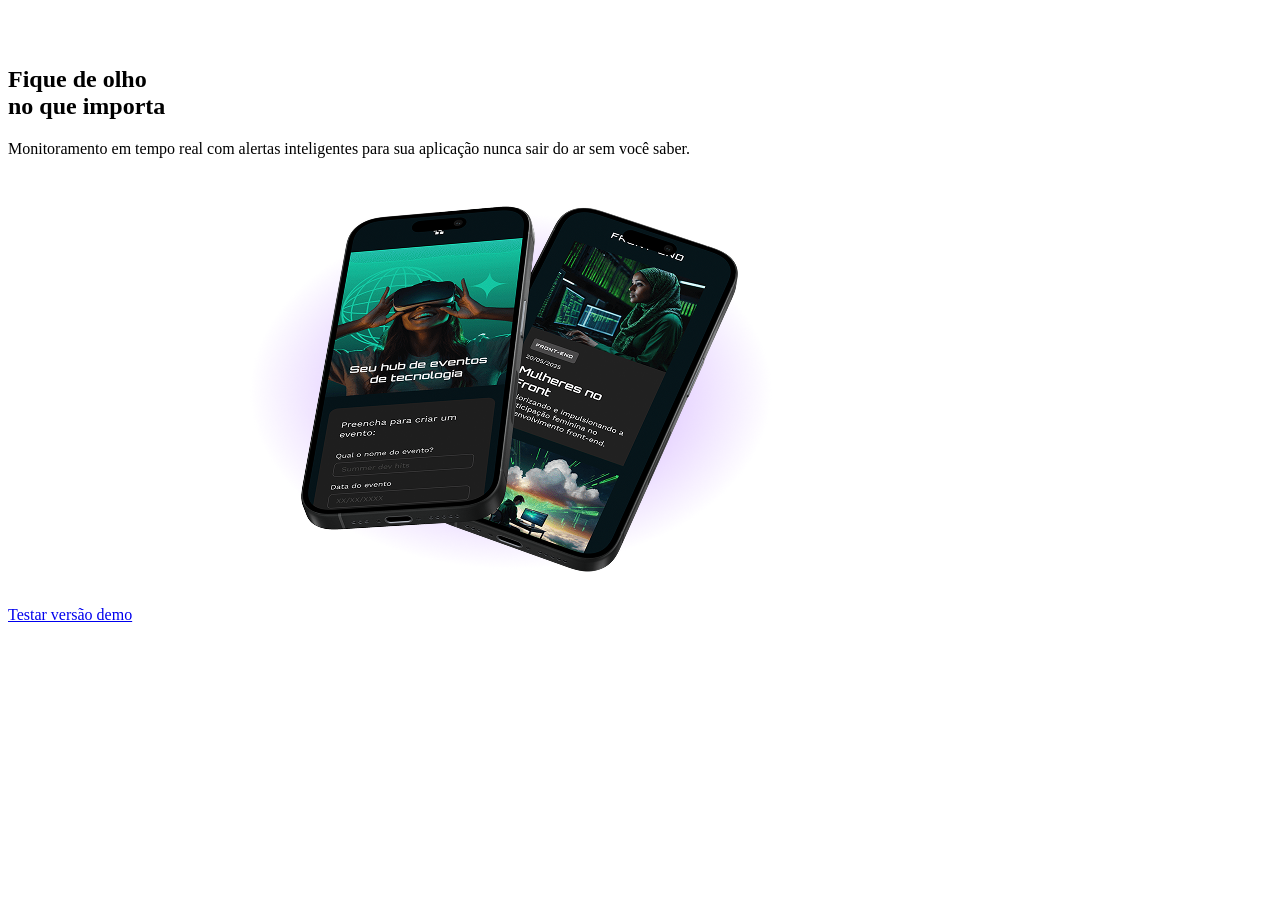
==== tecboard/index.html @ 0f0bc316 "Estrutura HTML da index" ====
<!DOCTYPE html>
<html lang="pt-br">
<head>
    <meta charset="UTF-8">
    <meta name="viewport" content="width=device-width, initial-scale=1.0">
    <title>Tecboard</title>

  <link rel="icon" href="favicon-tecboard-roxo.svg" type="image/svg+xml">

</head>
<body>
    <header>
      <img src="img/logo-tecboard-branco.png" alt="Logo Tecboard na cor branca">  
    </header>
    <main>
       <section>
           <h1>
              <span>Fique de olho</span>
              <br> no que importa
           </h1>
           <p>Monitoramento em tempo real com alertas inteligentes para sua aplicação nunca sair do ar sem você saber.
           </p>
           <a href="#">Testar versão demo</a>
           <img src="img/celulares-sobrespostos-desktop.png" alt="Dois celulares sobrepostos, com uma sombra roxa sob eles.">
       </section>
    </main>
</body>
</html>
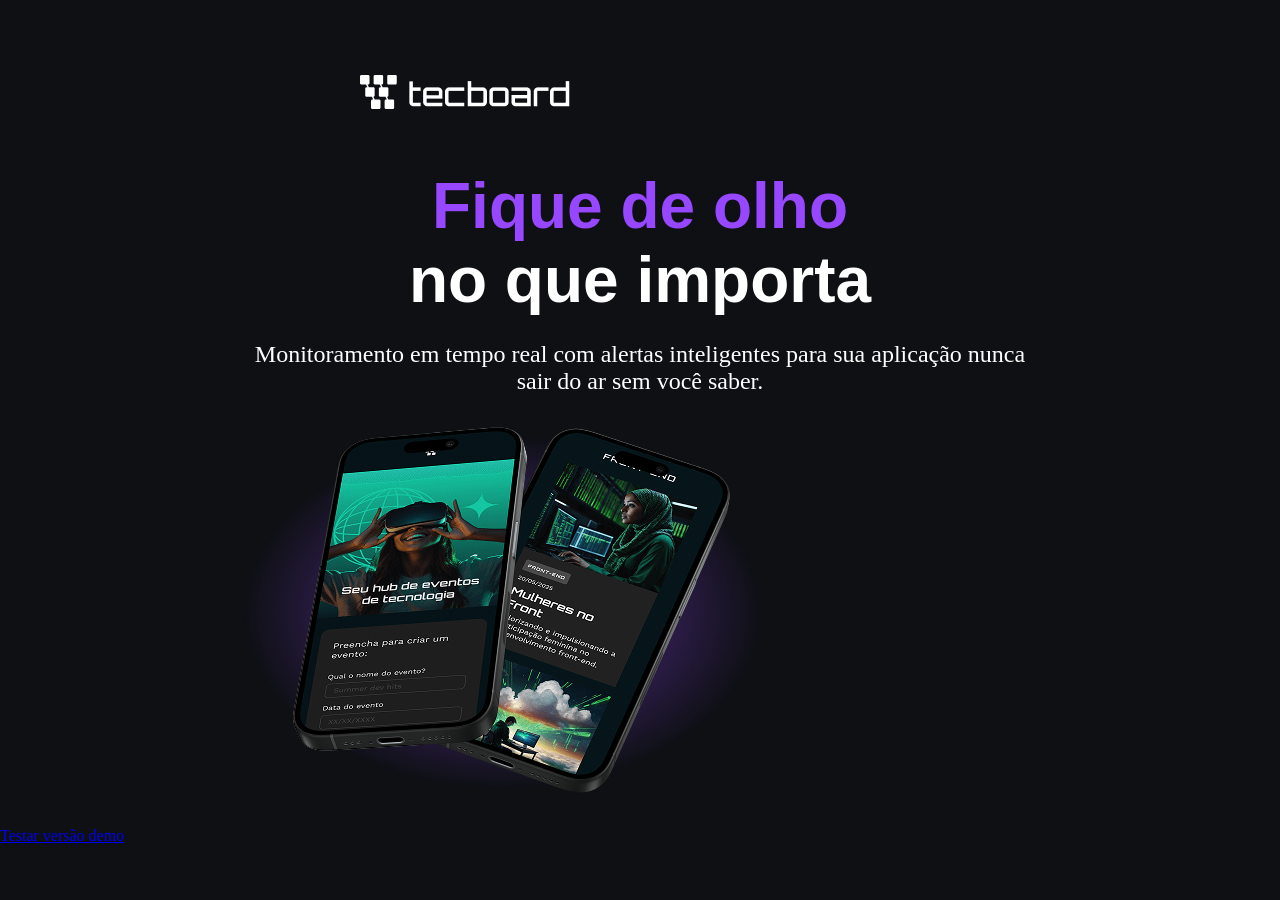
==== commit 285e858a: "Estilização da página- 1" ====
--- a/tecboard/index.html
+++ b/tecboard/index.html
@@ -6,6 +6,8 @@
     <title>Tecboard</title>
 
   <link rel="icon" href="favicon-tecboard-roxo.svg" type="image/svg+xml">
+
+  <link rel="stylesheet" href="css/style.css">
 
 </head>
 <body>
--- a/tecboard/css/style.css
+++ b/tecboard/css/style.css
@@ -0,0 +1,37 @@
+/* Reset */
+*{
+    margin: 0;
+    padding: 0;
+}
+
+/* Estilos Desktop */
+  body{
+    background-color: #0e1014;
+    color: #fff;
+  }
+
+  header img {
+    display: block;
+    margin: 75px 0 0 360px;
+  }
+
+  h1 {
+    font-size: 64px;
+    font-family: Impact, Haettenschweiler, 'Arial Narrow Bold', sans-serif;
+    text-align: center;
+    margin-top: 60px;
+  }
+
+ h1 span {
+    color: #9747ff;
+  }
+
+  p {
+    font-family: Georgia, 'Times New Roman', Times, serif;
+    font-size: 24px;
+    text-align: center;
+    margin: 24px auto 0;
+    width: 792px;
+  }
+
+
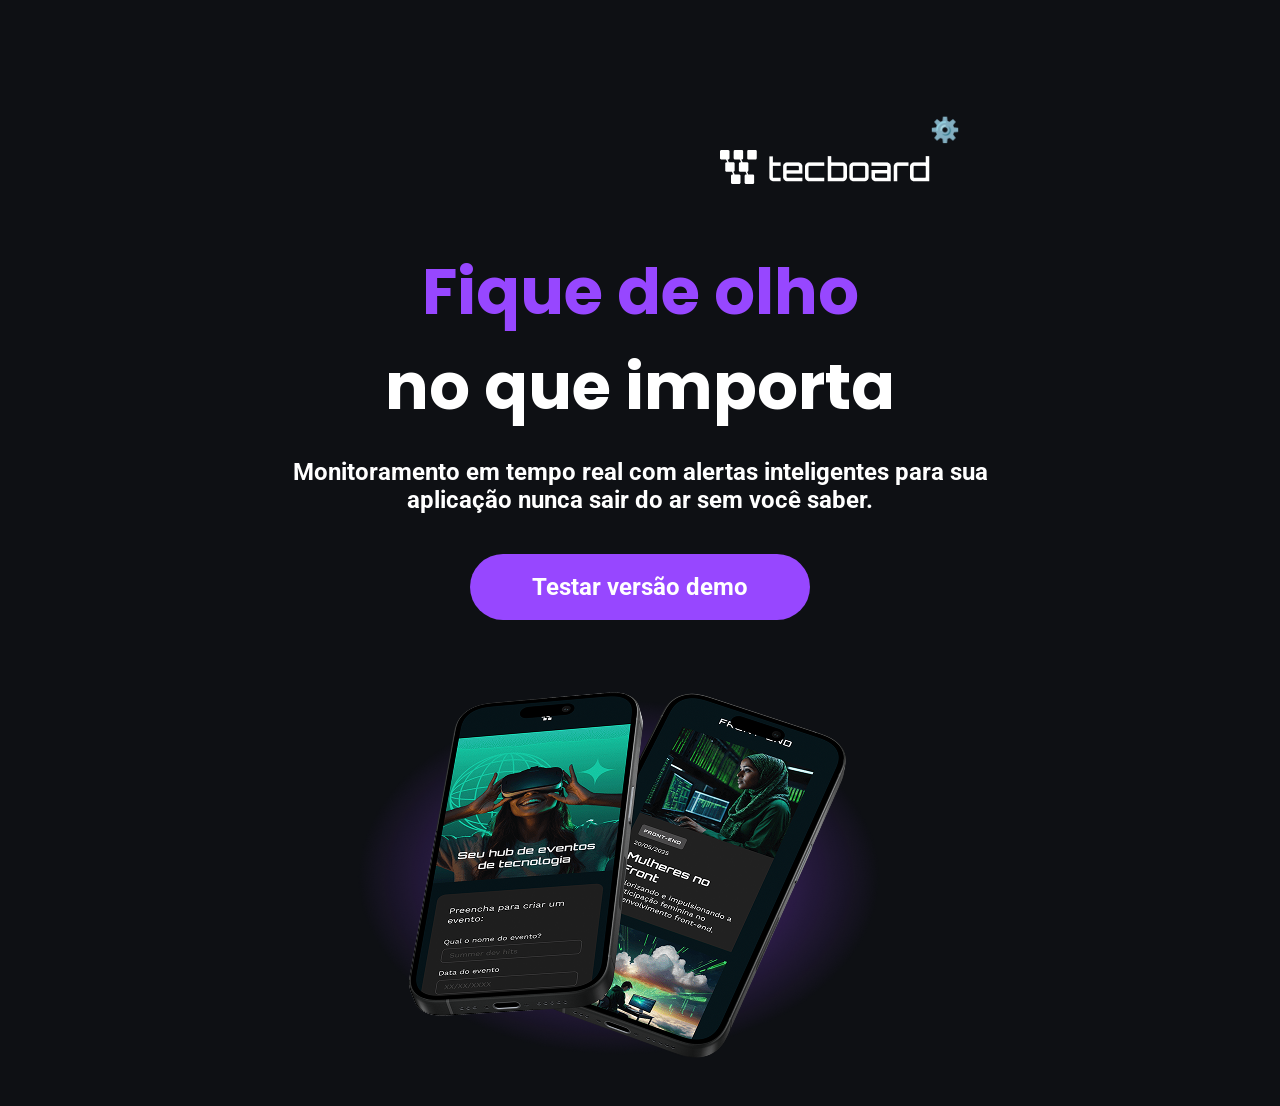
==== commit a1ea4979: "Botão para alterar tema" ====
--- a/tecboard/index.html
+++ b/tecboard/index.html
@@ -12,7 +12,10 @@
 </head>
 <body>
     <header>
-      <img src="img/logo-tecboard-branco.png" alt="Logo Tecboard na cor branca">  
+      <img src="img/logo-tecboard-branco.png" 
+           alt="Logo Tecboard na cor branca"
+         />  
+        <span title="Trocar Tema">⚙️</span>  
     </header>
     <main>
        <section>
--- a/tecboard/css/style.css
+++ b/tecboard/css/style.css
@@ -1,3 +1,19 @@
+@font-face {
+  font-family: "Poppins";
+  src: url("../fonts/Poppins-Bold.ttf") format(truetype);
+  font-weight: 700;
+  font-style: normal;
+  font-display: swap;
+}
+
+@font-face {
+  font-family: "Roboto";
+  src: url("../fonts/Roboto-Bold.ttf") format(truetype);
+  font-weight: 400;
+  font-style: normal;
+  font-display: swap;
+}
+
 /* Reset */
 *{
     margin: 0;
@@ -10,14 +26,28 @@
     color: #fff;
   }
 
+  header {
+    display: flex;
+    justify-content: space-between;
+    align-items: center;
+    margin: 75px 360px 0;
+}
+
   header img {
     display: block;
     margin: 75px 0 0 360px;
+    display: block;
   }
+
+  header span {
+    font-size: 24px;
+    cursor: pointer;
+  }
+
 
   h1 {
     font-size: 64px;
-    font-family: Impact, Haettenschweiler, 'Arial Narrow Bold', sans-serif;
+    font-family: "Poppins", sans-serif;
     text-align: center;
     margin-top: 60px;
   }
@@ -27,11 +57,72 @@
   }
 
   p {
-    font-family: Georgia, 'Times New Roman', Times, serif;
+    font-family: "Roboto", sans-serif;
     font-size: 24px;
     text-align: center;
     margin: 24px auto 0;
     width: 792px;
   }
 
+  a {
+    color: #fff;
+    font-family: "Roboto", sans-serif;
+    font-size: 24px;
+    text-decoration:  none;
+    background-color: #9747ff;
+    width: 340px;
+    height: 66px;
+    display: block;
+    text-align: center;
+    line-height: 66px;
+    border-radius: 36px;
+    margin: 40px auto;
+  }
 
+  a:hover {
+    background-color: #B233E8;
+    border: 2px solid #fff;
+  }
+
+  section img {
+    display: block;
+    margin: 0px auto;
+    width: 792px;
+    height: 446px;
+  }
+
+  @media(max-width:768px){
+   p {
+     width: 648px;
+   }
+
+   header img{
+    margin:65px 0 0 60px;
+   }
+  }
+
+  @media(max-width: 375px){
+    
+    header img {
+        margin: 32px 0 0 16px;
+    }
+
+    h1 {
+        font-size: 40px;
+    }
+
+    p {
+        font-size: 20px;
+        width: 340px;
+    }
+
+    a {
+        font-size: 20px;
+        width: 251px;
+    }
+
+    section img {
+        width: 340px;
+        height: 230px;
+    }
+  }
